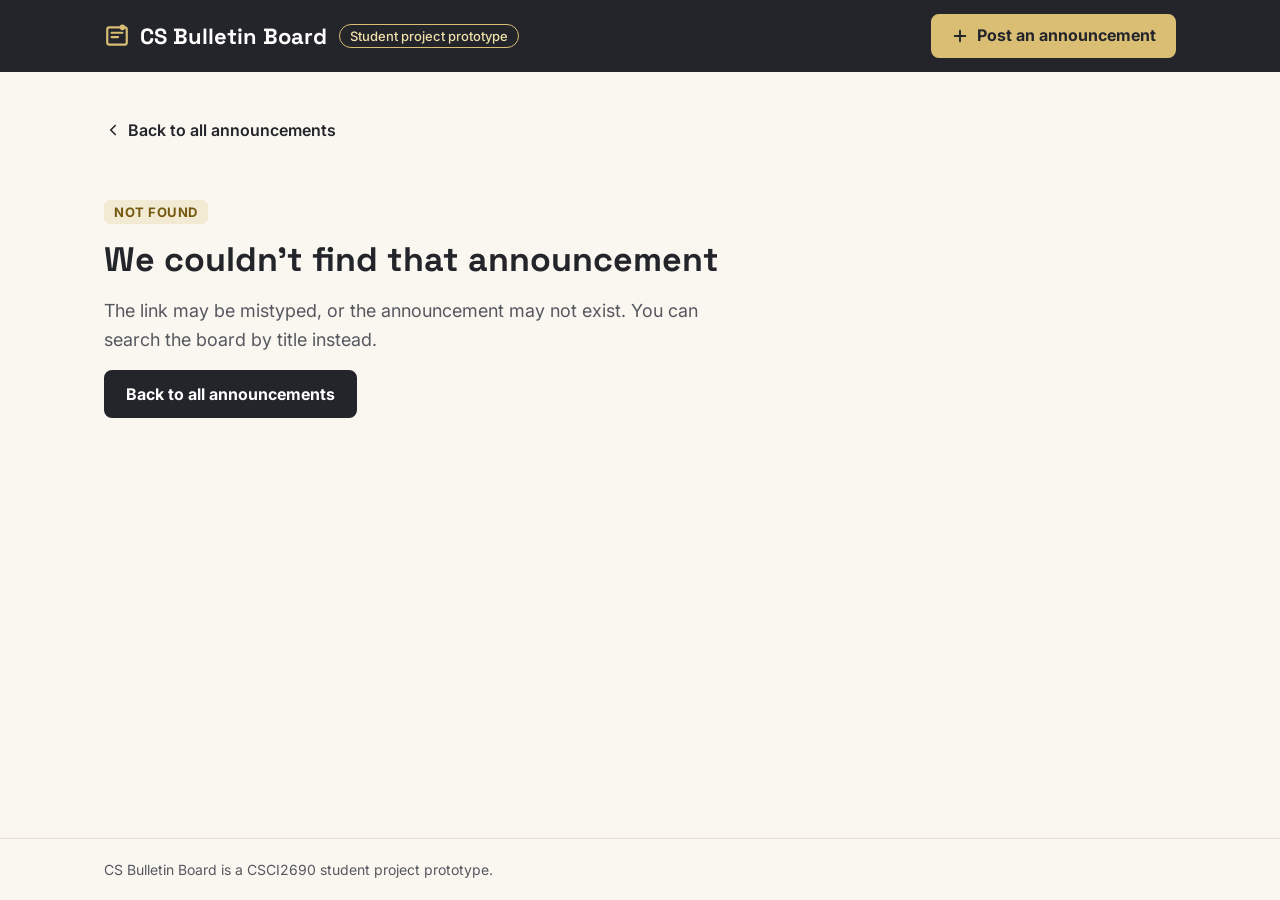
==== details.html @ c5f8e5e6 "Publish the CS Bulletin Board front end" ====
<!doctype html>
<html lang="en">

<head>
  <meta charset="utf-8">
  <meta name="viewport" content="width=device-width, initial-scale=1">
  <title>Announcement – CS Bulletin Board</title>

  <link rel="preconnect" href="https://fonts.googleapis.com">
  <link rel="preconnect" href="https://fonts.gstatic.com" crossorigin>
  <link
    rel="stylesheet"
    href="https://fonts.googleapis.com/css2?family=Inter:wght@400;500;600;700&amp;family=Space+Grotesk:wght@600;700&amp;display=swap">

  <link rel="stylesheet" href="css/styles.css">
</head>

<body>

  <a class="skip-link" href="#main">Skip to main content</a>


  <header class="site-header">
    <div class="site-header__inner">

      <div class="site-header__brand">
        <a class="brand" href="index.html">
          <svg
            aria-hidden="true"
            width="26"
            height="26"
            viewBox="0 0 24 24"
            fill="none"
            stroke="#D9BE74"
            stroke-width="2"
            stroke-linecap="round"
            stroke-linejoin="round">
            <rect x="3" y="4" width="18" height="16" rx="2"></rect>
            <path d="M7 9h10M7 13h6"></path>
            <circle cx="17" cy="4" r="1.6" fill="#D9BE74"></circle>
          </svg>
          <span class="brand__name">CS Bulletin Board</span>
        </a>
        <span class="prototype-label">Student project prototype</span>
      </div>

      <a class="btn btn--gold" href="post.html">
        <svg
          aria-hidden="true"
          width="18"
          height="18"
          viewBox="0 0 24 24"
          fill="none"
          stroke="#23252B"
          stroke-width="2.5"
          stroke-linecap="round">
          <path d="M12 5v14M5 12h14"></path>
        </svg>
        Post an announcement
      </a>

    </div>
  </header>


  <main id="main" class="page">

    <a id="back-link" class="back-link" href="index.html">
      <svg
        aria-hidden="true"
        width="18"
        height="18"
        viewBox="0 0 24 24"
        fill="none"
        stroke="#23252B"
        stroke-width="2.2"
        stroke-linecap="round"
        stroke-linejoin="round">
        <path d="M15 18l-6-6 6-6"></path>
      </svg>
      <span id="back-link-text">Back to all announcements</span>
    </a>

    <section id="not-found" class="not-found" hidden>
      <p class="chip">Not found</p>
      <h1 class="page-title">We couldn’t find that announcement</h1>
      <p class="lead">
        The link may be mistyped, or the announcement may not exist.
        You can search the board by title instead.
      </p>
      <a class="btn btn--primary" href="index.html">Back to all announcements</a>
    </section>

    <article id="details" class="panel details" hidden>

      <div class="details__meta">
        <span id="details-category" class="chip"></span>
        <span class="details__posted">Posted <time id="details-date"></time><span id="details-demo" hidden> · Demo notice</span></span>
      </div>

      <h1 id="details-title" class="page-title details__title"></h1>

      <p id="details-description" class="details__description"></p>

      <dl id="details-extra" class="details__extra" hidden>

        <div id="details-contact-row" hidden>
          <dt>Contact</dt>
          <dd id="details-contact"></dd>
        </div>

        <div id="details-link-row" hidden>
          <dt>Event link</dt>
          <dd><a id="details-link" rel="noopener noreferrer"></a></dd>
        </div>

      </dl>

    </article>

    <noscript>
      <p class="panel">This page needs JavaScript to load the announcement.</p>
    </noscript>

  </main>


  <footer class="site-footer">
    <p>CS Bulletin Board is a CSCI2690 student project prototype.</p>
  </footer>


  <script src="js/notices.js"></script>
  <script src="js/details.js"></script>

</body>
</html>
---- css/styles.css ----
/* ==========================================================================
   CS Bulletin Board styles. Sections, with their numbers in square brackets:
   [1] Colour and font tokens    [2] Base, focus ring, long-word wrapping
   [3] Header and skip link      [4] Page layout, text and chips
   [5] Buttons                   [6] Search form and text box
   [7] Status line               [8] Announcement cards and the list
   [9] Panels and alerts         [10] Announcement page and back link
   [11] Not-found block          [12] Footer
   [13] Small screens (480px and narrower)
   ========================================================================== */


/* [1] Colour and font tokens. Change a colour here and every page follows. */

:root {
  --charcoal: #23252B;
  --charcoal-hover: #3A3D45;
  --warm-white: #FAF7F0;
  --white: #FFFFFF;
  --gold: #D9BE74;
  --gold-hover: #E6CF92;
  --gold-text: #73580F;
  --gold-line: #B8973F;
  --chip-bg: #F3EAD3;
  --muted: #55585F;
  --border: #E3DDCF;
  --skeleton: #ECE7DB;
  --error: #A3260F;
  --error-bg: #FBEDEA;
  --success: #1E5A3A;
  --success-bg: #E8F2EC;
  --header-label: #F0DFA8;

  --font-display: 'Space Grotesk', system-ui, sans-serif;
  --font-body: Inter, system-ui, -apple-system, 'Segoe UI', Roboto, sans-serif;
}


/* [2] Base */

/* Padding and borders count inside an element's width, so nothing overflows its box. */
*,
*::before,
*::after {
  box-sizing: border-box;
}

/* The hidden attribute must always hide. Without !important, display: flex or grid would override it. */
[hidden] {
  display: none !important;
}

/* A column layout with a full-height minimum keeps the footer at the bottom of short pages. */
body {
  display: flex;
  flex-direction: column;
  min-height: 100vh;
  margin: 0;
  background: var(--warm-white);
  color: var(--charcoal);
  font-family: var(--font-body);
  font-size: 16px;
}

/* Default margins are removed, so the layout gaps decide the spacing. */
h1,
h2,
p,
dl,
dd {
  margin: 0;
}

svg {
  flex-shrink: 0;
  max-width: 100%;
}

a {
  color: var(--gold-text);
}

a:hover {
  color: var(--charcoal);
}

/* One focus ring for every control. On the charcoal header the ring is gold so it stays visible. */
:focus-visible {
  outline: 3px solid var(--gold-text);
  outline-offset: 2px;
}

.site-header :focus-visible {
  outline-color: var(--gold);
}

/* Long unbroken words (titles, emails, links) wrap instead of pushing the page sideways. */
.page-title,
.lead,
.status,
.card__title,
.card__preview,
.details__description,
.details__extra dd,
.details__extra a,
.alert h2,
.alert p {
  overflow-wrap: anywhere;
}

/* Hides text from sighted users but keeps it for screen readers. */
.visually-hidden {
  position: absolute !important;
  width: 1px;
  height: 1px;
  margin: -1px;
  padding: 0;
  overflow: hidden;
  clip: rect(0 0 0 0);
  white-space: nowrap;
  border: 0;
}


/* [3] Header and skip link */

/* Off-screen until it gets keyboard focus, then it slides into view at the top left. */
.skip-link {
  position: absolute;
  top: 8px;
  left: 16px;
  z-index: 10;
  padding: 10px 16px;
  background: var(--white);
  color: var(--charcoal);
  border: 2px solid var(--charcoal);
  border-radius: 8px;
  font-weight: 700;
  text-decoration: none;
  transform: translateY(-200%);
}

.skip-link:focus {
  transform: none;
}

.site-header {
  background: var(--charcoal);
  color: var(--white);
}

.site-header__inner {
  max-width: 1120px;
  margin: 0 auto;
  padding: 14px 24px;
  display: flex;
  flex-wrap: wrap;
  align-items: center;
  justify-content: space-between;
  gap: 12px;
}

.site-header__brand {
  display: flex;
  flex-wrap: wrap;
  align-items: center;
  gap: 12px;
}

.brand,
.brand:hover {
  display: flex;
  align-items: center;
  gap: 10px;
  min-height: 44px;
  color: var(--white);
  text-decoration: none;
}

.brand__name {
  font-family: var(--font-display);
  font-weight: 700;
  font-size: 22px;
}

.brand:hover .brand__name {
  text-decoration: underline;
  text-decoration-color: var(--gold);
  text-underline-offset: 4px;
}

.prototype-label {
  padding: 3px 10px;
  border: 1px solid var(--gold);
  border-radius: 999px;
  color: var(--header-label);
  font-size: 13px;
  font-weight: 500;
}


/* [4] Page layout, text and chips */

.page {
  flex: 1;
  width: 100%;
  max-width: 1120px;
  margin: 0 auto;
  padding: 36px 24px 56px;
  display: flex;
  flex-direction: column;
  gap: 24px;
}

.page-intro {
  display: flex;
  flex-direction: column;
  gap: 8px;
}

.page-title {
  font-family: var(--font-display);
  font-weight: 700;
  font-size: 38px;
  line-height: 1.15;
}

.lead {
  max-width: 640px;
  font-size: 18px;
  line-height: 1.55;
  color: var(--muted);
}

/* Category label. Text only, so it does not rely on colour to show what it is. */
.chip {
  display: inline-block;
  margin: 0;
  padding: 4px 10px;
  background: var(--chip-bg);
  color: var(--gold-text);
  font-size: 13px;
  font-weight: 700;
  letter-spacing: 0.04em;
  text-transform: uppercase;
  border-radius: 6px;
}


/* [5] Buttons. Every button is at least 48px tall. Links styled as buttons use the same classes. */

.btn {
  display: inline-flex;
  align-items: center;
  justify-content: center;
  gap: 8px;
  min-height: 48px;
  padding: 0 20px;
  border: 2px solid var(--charcoal);
  border-radius: 8px;
  font: inherit;
  font-size: 16px;
  font-weight: 700;
  line-height: 1.2;
  text-align: center;
  text-decoration: none;
  cursor: pointer;
}

/* The colour rules repeat :hover on purpose. A plain "a:hover" rule would otherwise turn button text charcoal. */
.btn--primary,
.btn--primary:hover {
  background: var(--charcoal);
  color: var(--white);
}

.btn--primary:hover {
  background: var(--charcoal-hover);
  border-color: var(--charcoal-hover);
}

.btn--secondary,
.btn--secondary:hover {
  background: var(--white);
  color: var(--charcoal);
}

.btn--secondary:hover {
  background: var(--warm-white);
}

/* Gold button in the header. Its border matches its background, so it looks borderless. */
.btn--gold,
.btn--gold:hover {
  min-height: 44px;
  padding: 10px 18px;
  background: var(--gold);
  border-color: var(--gold);
  color: var(--charcoal);
}

.btn--gold:hover {
  background: var(--gold-hover);
  border-color: var(--gold-hover);
}

.btn:disabled {
  opacity: 0.6;
  cursor: not-allowed;
}


/* [6] Search form and text box */

/* The label sits above the box. The buttons sit beside it and wrap onto new rows on narrow screens. */
.search {
  display: flex;
  flex-wrap: wrap;
  align-items: flex-end;
  gap: 12px;
}

.search__field {
  flex: 1 1 280px;
  min-width: 0;
  display: flex;
  flex-direction: column;
  gap: 6px;
}

.search label {
  font-size: 16px;
  font-weight: 600;
}

.search .btn {
  min-height: 52px;
}

/* Shared text box style: 52px tall with a 2px charcoal border. */
.input {
  width: 100%;
  height: 52px;
  padding: 0 16px;
  font: inherit;
  font-size: 17px;
  color: var(--charcoal);
  background: var(--white);
  border: 2px solid var(--charcoal);
  border-radius: 8px;
}


/* [7] Status line, announced to screen readers by role="status" */

.status {
  font-size: 16px;
  font-weight: 600;
  color: var(--muted);
}

/* An empty status line takes no space, so the layout gap does not show as a blank band. */
.status:empty {
  display: none;
}


/* [8] Announcement cards and the list */

/* Columns of at least 300px. On a very narrow screen, one column as wide as the screen. */
.card-grid {
  margin: 0;
  padding: 0;
  list-style: none;
  display: grid;
  grid-template-columns: repeat(auto-fill, minmax(min(300px, 100%), 1fr));
  gap: 20px;
}

.card-grid__item {
  display: flex;
}

.card {
  position: relative; /* the stretched title link covers the whole card, see .card__title a::after */
  flex: 1;
  min-width: 0;
  display: flex;
  flex-direction: column;
  gap: 10px;
  padding: 20px;
  background: var(--white);
  border: 1px solid var(--border);
  border-radius: 12px;
}

/* Border turns charcoal when the card is hovered or a key inside it has focus. */
.card-grid__item .card:hover,
.card-grid__item .card:focus-within {
  border-color: var(--charcoal);
}

.card__meta {
  display: flex;
  flex-wrap: wrap;
  justify-content: space-between;
  align-items: center;
  gap: 8px;
}

.card__demo {
  font-size: 13px;
  color: var(--muted);
}

.card__title {
  font-size: 20px;
  line-height: 1.3;
}

/* Charcoal title with a gold underline, as in the mockup. */
.card__title a,
.card__title a:hover {
  color: var(--charcoal);
  text-decoration: underline;
  text-decoration-color: var(--gold-line);
  text-decoration-thickness: 2px;
  text-underline-offset: 4px;
}

/* The "stretched link": this invisible layer covers the card, so clicking anywhere opens the announcement. */
.card__title a::after {
  content: '';
  position: absolute;
  inset: 0;
  border-radius: 12px;
}

/* Shows at most three lines of the description. The rest is cut off with the CSS clamp. */
.card__preview {
  display: -webkit-box;
  -webkit-line-clamp: 3;
  line-clamp: 3;
  -webkit-box-orient: vertical;
  overflow: hidden;
  font-size: 16px;
  line-height: 1.55;
  color: var(--muted);
}

/* margin-top: auto pushes the footer row to the bottom when cards in a row have different heights. */
.card__footer {
  margin: 0;
  margin-top: auto;
  padding-top: 6px;
  display: flex;
  flex-wrap: wrap;
  justify-content: space-between;
  align-items: baseline;
  gap: 4px 12px;
  font-size: 14px;
  color: var(--muted);
}

.card__more {
  color: var(--gold-text);
  font-weight: 600;
}

/* Loading placeholders: same card shape, with grey blocks where the text will go. */
.skeleton-card {
  gap: 12px;
}

.skeleton {
  height: 14px;
  background: var(--skeleton);
  border-radius: 6px;
}

.skeleton--chip {
  width: 90px;
  height: 22px;
}

.skeleton--title {
  width: 85%;
  height: 22px;
}

.skeleton--line {
  width: 100%;
}

.skeleton--line-short {
  width: 70%;
}


/* [9] Panels and alerts */

/* White box with a border. Used for the empty and no-results messages and the noscript note. */
.panel {
  display: flex;
  flex-direction: column;
  align-items: flex-start;
  gap: 12px;
  padding: 32px 24px;
  background: var(--white);
  border: 1px solid var(--border);
  border-radius: 12px;
}

.panel h2 {
  font-size: 22px;
}

/* The panel paragraph style. :where() keeps this rule's specificity at zero, so a class such as
   .details__description (which can sit inside a panel) still wins over it. */
:where(.panel) p {
  font-size: 17px;
  line-height: 1.5;
  color: var(--muted);
}

/* Red error box, with an icon next to its heading so it is not shown by colour alone. */
.alert {
  display: flex;
  flex-direction: column;
  align-items: flex-start;
  gap: 10px;
  padding: 24px;
  background: var(--error-bg);
  border: 2px solid var(--error);
  border-radius: 12px;
}

.alert h2 {
  display: flex;
  align-items: center;
  gap: 10px;
  font-size: 21px;
  color: var(--error);
}

.alert p {
  font-size: 17px;
  line-height: 1.5;
  color: var(--charcoal);
}


/* [10] Announcement page and back link */

.back-link,
.back-link:hover {
  align-self: flex-start;
  display: inline-flex;
  align-items: center;
  gap: 6px;
  min-height: 44px;
  color: var(--charcoal);
  font-size: 16px;
  font-weight: 600;
  text-decoration: none;
}

.details {
  width: 100%;
  max-width: 760px;
  align-items: stretch; /* the rows below need the full width, unlike other panels */
  gap: 20px;
  padding: 32px;
}

.details__meta {
  display: flex;
  flex-wrap: wrap;
  align-items: center;
  gap: 10px;
}

.details__posted {
  font-size: 14px;
  color: var(--muted);
}

.details__title {
  font-size: 34px;
  line-height: 1.2;
}

/* pre-line keeps the line breaks the author typed, but still wraps long lines. */
.details__description {
  font-size: 18px;
  line-height: 1.65;
  color: var(--charcoal);
  white-space: pre-line;
}

.details__extra {
  display: flex;
  flex-direction: column;
  gap: 16px;
  padding-top: 20px;
  border-top: 1px solid var(--border);
}

.details__extra > div {
  display: flex;
  flex-direction: column;
  gap: 4px;
}

.details__extra dt {
  font-size: 15px;
  font-weight: 700;
  letter-spacing: 0.04em;
  text-transform: uppercase;
  color: var(--gold-text);
}

.details__extra dd {
  font-size: 17px;
}

.details__extra a {
  font-weight: 600;
}


/* [11] Not-found block. Used inside the details page. */

.not-found {
  max-width: 640px;
  display: flex;
  flex-direction: column;
  align-items: flex-start;
  gap: 16px;
  padding: 24px 0;
}

.not-found .page-title {
  font-size: 34px;
  line-height: 1.2;
}

.not-found .lead {
  line-height: 1.6;
}


/* [12] Footer */

.site-footer {
  border-top: 1px solid var(--border);
}

.site-footer p {
  max-width: 1120px;
  margin: 0 auto;
  padding: 20px 24px;
  font-size: 14px;
  line-height: 1.5;
  color: var(--muted);
}


/* [13] Small screens: 480px and narrower */

@media (max-width: 480px) {
  .site-header__inner {
    padding: 12px 16px;
  }

  .page {
    padding: 24px 16px 40px;
  }

  .page-title,
  .details__title,
  .not-found .page-title {
    font-size: 30px;
  }

  .card,
  .panel,
  .alert,
  .details {
    padding: 20px 16px;
  }

  /* On phones the search buttons take the full width, one under the other. */
  .search .btn {
    width: 100%;
  }
}
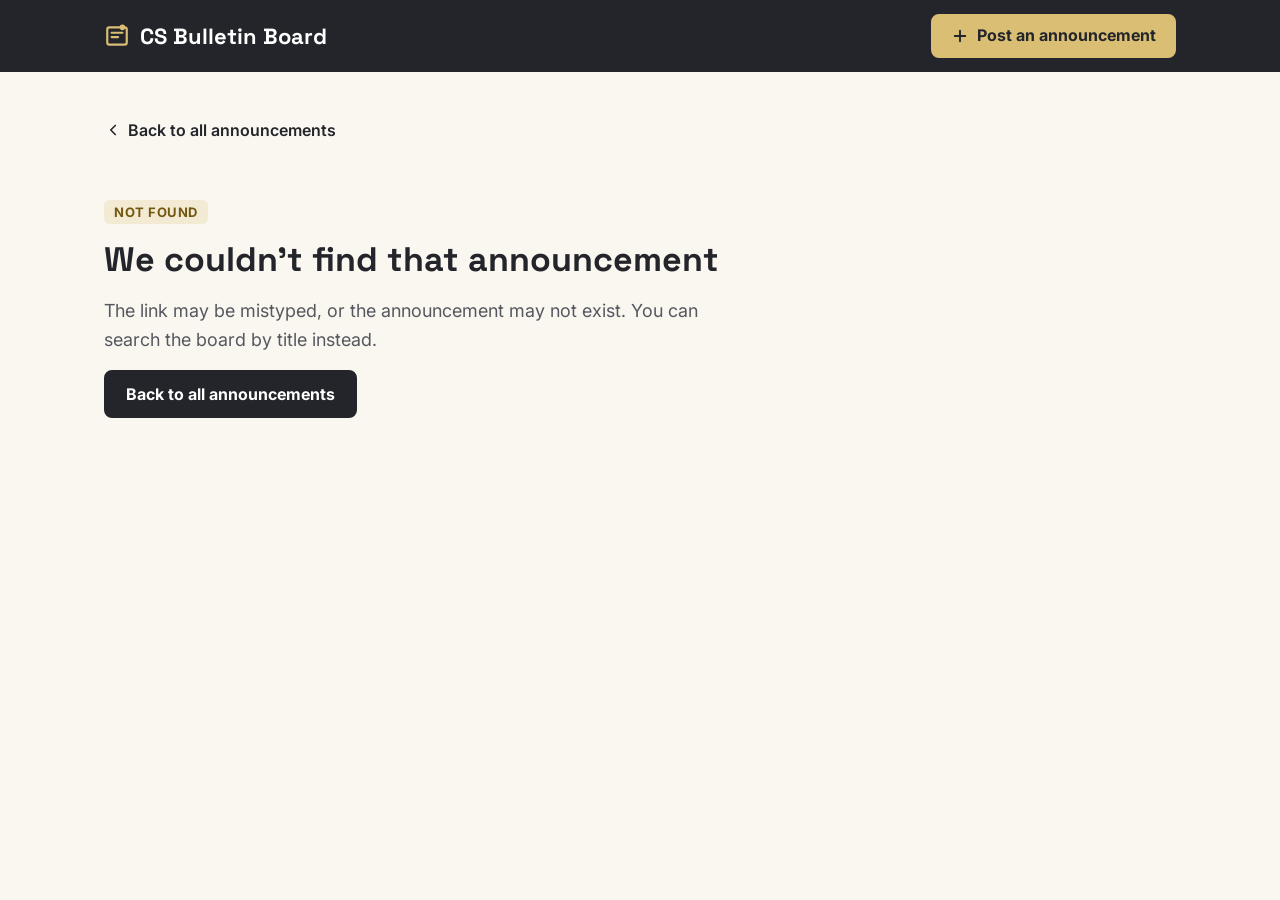
==== commit 3bcded82: "Remove dashes, demo labels, prototype label and footer from the site text" ====
--- a/details.html
+++ b/details.html
@@ -4,13 +4,15 @@
 <head>
   <meta charset="utf-8">
   <meta name="viewport" content="width=device-width, initial-scale=1">
-  <title>Announcement – CS Bulletin Board</title>
+  <title>Announcement | CS Bulletin Board</title>
 
   <link rel="preconnect" href="https://fonts.googleapis.com">
   <link rel="preconnect" href="https://fonts.gstatic.com" crossorigin>
   <link
     rel="stylesheet"
-    href="https://fonts.googleapis.com/css2?family=Inter:wght@400;500;600;700&amp;family=Space+Grotesk:wght@600;700&amp;display=swap">
+    href="https://fonts.googleapis.com/css2?family=Inter:wght@400;500;600;700&amp;family=Space+Grotesk:wght@600;700&amp;display=swap"
+    media="print"
+    onload="this.media='all'">
 
   <link rel="stylesheet" href="css/styles.css">
 </head>
@@ -41,7 +43,6 @@
           </svg>
           <span class="brand__name">CS Bulletin Board</span>
         </a>
-        <span class="prototype-label">Student project prototype</span>
       </div>
 
       <a class="btn btn--gold" href="post.html">
@@ -95,7 +96,7 @@
 
       <div class="details__meta">
         <span id="details-category" class="chip"></span>
-        <span class="details__posted">Posted <time id="details-date"></time><span id="details-demo" hidden> · Demo notice</span></span>
+        <span class="details__posted">Posted <time id="details-date"></time></span>
       </div>
 
       <h1 id="details-title" class="page-title details__title"></h1>
@@ -125,11 +126,6 @@
   </main>
 
 
-  <footer class="site-footer">
-    <p>CS Bulletin Board is a CSCI2690 student project prototype.</p>
-  </footer>
-
-
   <script src="js/notices.js"></script>
   <script src="js/details.js"></script>
 
--- a/css/styles.css
+++ b/css/styles.css
@@ -5,8 +5,7 @@
    [5] Buttons                   [6] Search form and text box
    [7] Status line               [8] Announcement cards and the list
    [9] Panels and alerts         [10] Announcement page and back link
-   [11] Not-found block          [12] Footer
-   [13] Small screens (480px and narrower)
+   [11] Not-found block          [12] Small screens (480px and narrower)
    ========================================================================== */
 
 
@@ -29,7 +28,6 @@
   --error-bg: #FBEDEA;
   --success: #1E5A3A;
   --success-bg: #E8F2EC;
-  --header-label: #F0DFA8;
 
   --font-display: 'Space Grotesk', system-ui, sans-serif;
   --font-body: Inter, system-ui, -apple-system, 'Segoe UI', Roboto, sans-serif;
@@ -187,15 +185,6 @@
   text-decoration: underline;
   text-decoration-color: var(--gold);
   text-underline-offset: 4px;
-}
-
-.prototype-label {
-  padding: 3px 10px;
-  border: 1px solid var(--gold);
-  border-radius: 999px;
-  color: var(--header-label);
-  font-size: 13px;
-  font-weight: 500;
 }
 
 
@@ -408,11 +397,6 @@
   gap: 8px;
 }
 
-.card__demo {
-  font-size: 13px;
-  color: var(--muted);
-}
-
 .card__title {
   font-size: 20px;
   line-height: 1.3;
@@ -432,7 +416,10 @@
 .card__title a::after {
   content: '';
   position: absolute;
-  inset: 0;
+  top: 0;
+  right: 0;
+  bottom: 0;
+  left: 0;
   border-radius: 12px;
 }
 
@@ -650,23 +637,7 @@
 }
 
 
-/* [12] Footer */
-
-.site-footer {
-  border-top: 1px solid var(--border);
-}
-
-.site-footer p {
-  max-width: 1120px;
-  margin: 0 auto;
-  padding: 20px 24px;
-  font-size: 14px;
-  line-height: 1.5;
-  color: var(--muted);
-}
-
-
-/* [13] Small screens: 480px and narrower */
+/* [12] Small screens: 480px and narrower */
 
 @media (max-width: 480px) {
   .site-header__inner {
